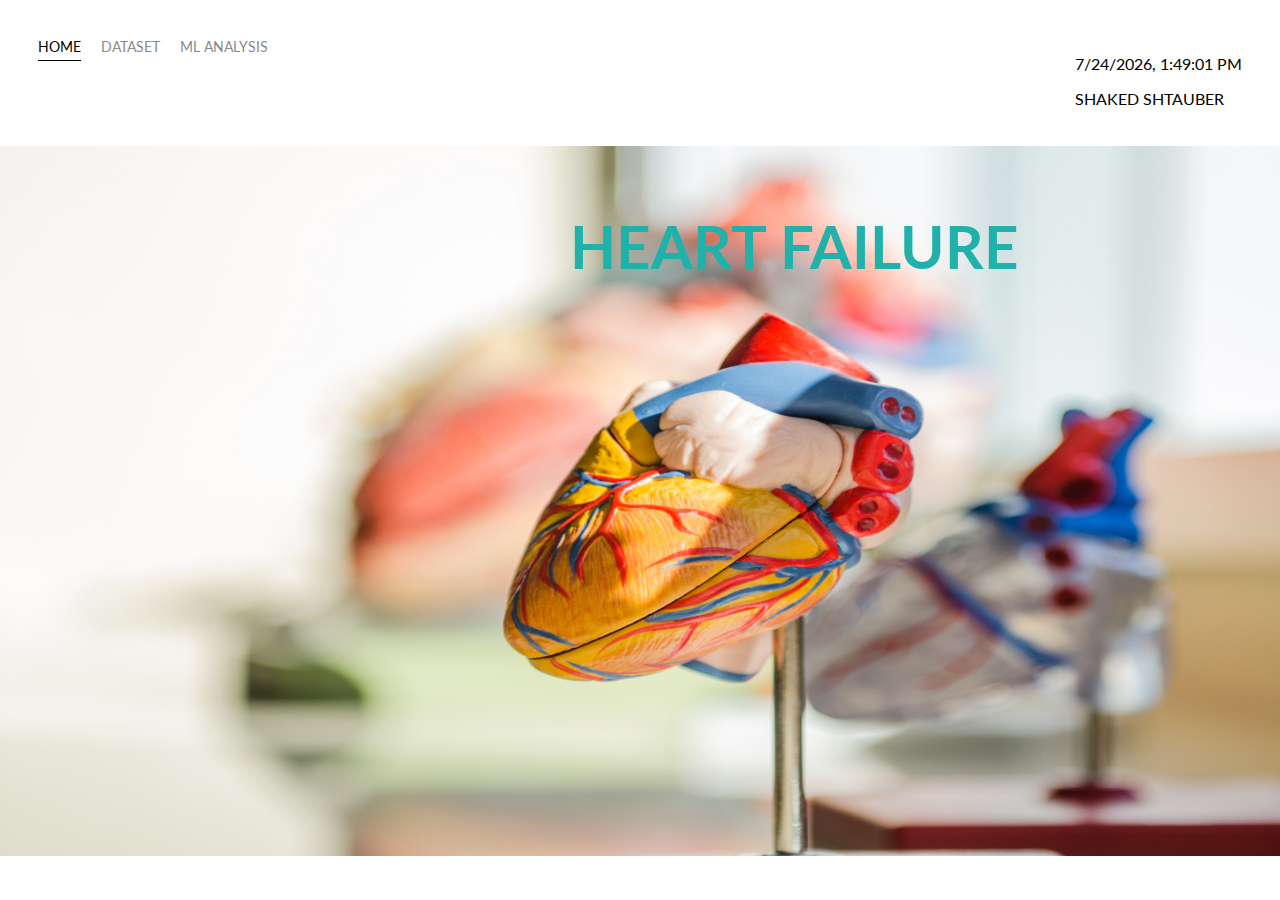
==== index.html @ 77376d3d "adding changed files" ====
<!DOCTYPE html>
<html lang='en'>

<head>
  <meta charset='UTF-8'>
  <title>Heart Failure Analysis</title>
  <link href="https://fonts.googleapis.com/css?family=Lato" rel="stylesheet">
  <link rel="stylesheet" href="styles.css">
</head>
<body>
  <div class="container">
    <div class="nav-wrapper">
      <div class="left-side">
        <div class="nav-link-wrapper active-nav-link">
          <a href="index.html">Home</a>
        </div>
        <div class="nav-link-wrapper">
          <a href="hf_dash.html">Dataset</a>
        </div>
        <div class="nav-link-wrapper ">
          <a href="ml.html">ML ANALYSIS</a>
        </div>
      </div>

      <div class="right-side">
        <p> <span id="datetime"></span></p>

        <script>
          var dt = new Date();
          document.getElementById("datetime").innerHTML = dt.toLocaleString();
        </script>

        <div class="brand">
          SHAKED SHTAUBER
        </div>
      </div>
    </div>
  </div>  
  <style>
           
    .img {
          transition: .5s ease;
          backface-visibility: hidden;
        }
    .img h1{
       position: absolute;
       top: 170px;
       left:570px;
       color: lightseagreen;
       font-weight: bold;
       font-size: 60px;
      }
        
    .middle {
          transition: .5s ease;
          position: absolute;
          opacity: 0;
          top: 57%;
          left: 50%;
          transform: translate(-50%, -50%);
          -ms-transform: translate(-50%, -50%)
        }
        
    .hoverintro:hover .img {
          opacity: 0.3;
        }
        
    .hoverintro:hover .middle {
          opacity: 1;
        }
        
  </style>
  <div class="hoverintro">
    <div class="img">
      <h1>HEART FAILURE</h1>
      <img src="images/heart.jpg" alt="" width="1500" height="710">
    </div>
    <div class="middle">
      <div class="intro">
        <p>
          Cardiovascular diseases (CVDs) are the number one cause of death globally, taking an estimated 17.9 million lives each year, 
          which accounts for 31% of all deaths worlwide.<br>
          Heart failure is a common occurance caused by CVDs, the dataset displayed contains 12 features to help predict mortality by heart failure.

        </p>
        <p>
          Most cardiovascular diseases can be prevented by addressing behavioural risk factors such as tobacco use, 
          physical inactivity, harmful use of alcohol, unhealthy diet and obesity using population-wide strategies.
        </p>
        <p>
          People with cardiovascular disease or high risk (due to the presence of one or more risk factors such as hypertension, <br>
          diabetes, hyperlipidaemia or already established disease) need early detection and management wherein a machine learning model can be of great help.<br>
        </p>
      </div>
    </div>
  </div>
 
</body>
</html>
---- styles.css ----
body {
    font-family: "Lato", sans-serif;
    margin: 0px;
  }
  
  .container {
    display: grid;
    grid-template-columns: 1fr;
  }
  
  .nav-wrapper {
    display: flex;
    justify-content: space-between;
    padding: 38px;
  }
  
  .left-side {
    display: flex;
  }
  
  .nav-wrapper > .left-side > div {
    margin-right: 20px;
    text-transform: uppercase;
    font-size: 0.9rem;
  }
  
  .nav-link-wrapper {
    height: 22px;
    border-bottom: 1px solid transparent;
    transition: border-bottom 0.5s;
  }
  
  .active-nav-link {
    border-bottom: 1px solid black;
  }
  
  .active-nav-link a {
    color: black !important;
  }
  
  .nav-link-wrapper a {
    color: #8a8a8a;
    text-decoration: none;
    transition: color 0.5s;
  }
  
  .nav-link-wrapper:hover {
    border-bottom: 1px solid black;
  }
  
  .nav-link-wrapper a:hover {
    color: black;
  }
  .center{
    text-align: center;
  }

  .contact-wrapper{
    margin-left: 250px;
  }
  
  .intro h2{
    color: lightseagreen;
}
.intro{
  font-size: large;
  font-weight: bold;
  line-height: 30px;
  text-align: center;
}
.dashboard-header{
  text-align: center;
  color: lightseagreen;
  left: 80px;
}
.dashboard h1{
  color: lightseagreen;
  font-weight: bold;
  line-height: 30px;
  text-align: center;
}

.mlintro h1{
  color: lightseagreen;
  font-weight: bold;
}
.mlintro{
  position: absolute;
  line-height: 30px;
  font-size: larger;
  text-align: center;
  font-weight: bold;
  top: 200px;
  padding-left: 150px;
}

.cluster h2{
  color: lightseagreen;
  font-weight: bold;
}
.cluster{
  padding-left: 40px;
}

.mlpic{
  opacity: 0.4;
}

.supervised h2{
  color: lightseagreen;
  font-weight: bold;
}
.supervised{
 
  padding-left: 40px;
}
.conclusion{
  font-weight: bold;
  line-height: 30px;
  text-align: center;
}
.conclusion h1{
  color: lightseagreen;
  font-weight: bold;
}
.map{
  text-align:center;
}
.map h2{
  color: lightseagreen;
  font-weight: bold;
}
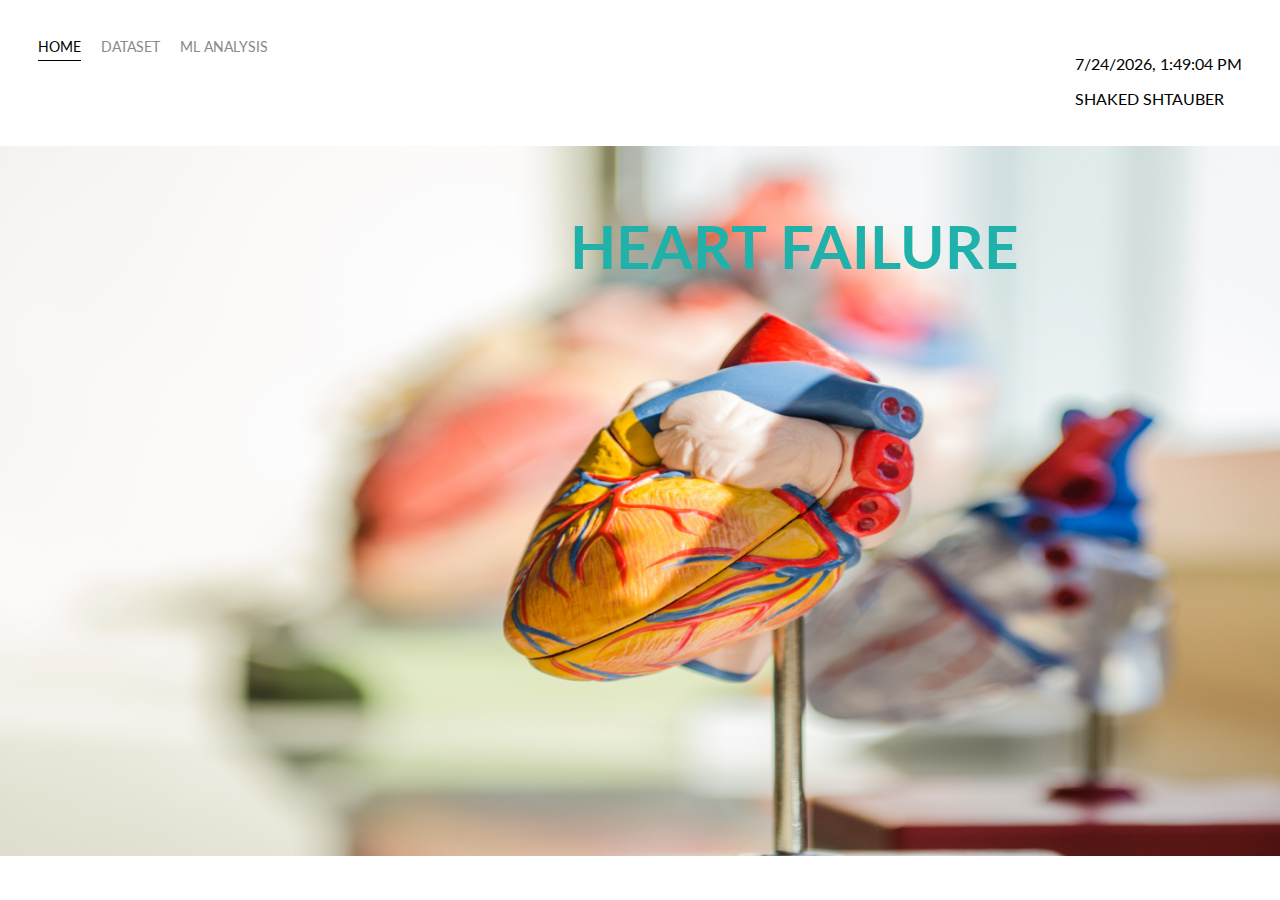
==== commit a323d8c5: "Add files via upload" ====
--- a/index.html
+++ b/index.html
@@ -1,99 +1,99 @@
-<!DOCTYPE html>
-<html lang='en'>
-
-<head>
-  <meta charset='UTF-8'>
-  <title>Heart Failure Analysis</title>
-  <link href="https://fonts.googleapis.com/css?family=Lato" rel="stylesheet">
-  <link rel="stylesheet" href="styles.css">
-</head>
-<body>
-  <div class="container">
-    <div class="nav-wrapper">
-      <div class="left-side">
-        <div class="nav-link-wrapper active-nav-link">
-          <a href="index.html">Home</a>
-        </div>
-        <div class="nav-link-wrapper">
-          <a href="hf_dash.html">Dataset</a>
-        </div>
-        <div class="nav-link-wrapper ">
-          <a href="ml.html">ML ANALYSIS</a>
-        </div>
-      </div>
-
-      <div class="right-side">
-        <p> <span id="datetime"></span></p>
-
-        <script>
-          var dt = new Date();
-          document.getElementById("datetime").innerHTML = dt.toLocaleString();
-        </script>
-
-        <div class="brand">
-          SHAKED SHTAUBER
-        </div>
-      </div>
-    </div>
-  </div>  
-  <style>
-           
-    .img {
-          transition: .5s ease;
-          backface-visibility: hidden;
-        }
-    .img h1{
-       position: absolute;
-       top: 170px;
-       left:570px;
-       color: lightseagreen;
-       font-weight: bold;
-       font-size: 60px;
-      }
-        
-    .middle {
-          transition: .5s ease;
-          position: absolute;
-          opacity: 0;
-          top: 57%;
-          left: 50%;
-          transform: translate(-50%, -50%);
-          -ms-transform: translate(-50%, -50%)
-        }
-        
-    .hoverintro:hover .img {
-          opacity: 0.3;
-        }
-        
-    .hoverintro:hover .middle {
-          opacity: 1;
-        }
-        
-  </style>
-  <div class="hoverintro">
-    <div class="img">
-      <h1>HEART FAILURE</h1>
-      <img src="images/heart.jpg" alt="" width="1500" height="710">
-    </div>
-    <div class="middle">
-      <div class="intro">
-        <p>
-          Cardiovascular diseases (CVDs) are the number one cause of death globally, taking an estimated 17.9 million lives each year, 
-          which accounts for 31% of all deaths worlwide.<br>
-          Heart failure is a common occurance caused by CVDs, the dataset displayed contains 12 features to help predict mortality by heart failure.
-
-        </p>
-        <p>
-          Most cardiovascular diseases can be prevented by addressing behavioural risk factors such as tobacco use, 
-          physical inactivity, harmful use of alcohol, unhealthy diet and obesity using population-wide strategies.
-        </p>
-        <p>
-          People with cardiovascular disease or high risk (due to the presence of one or more risk factors such as hypertension, <br>
-          diabetes, hyperlipidaemia or already established disease) need early detection and management wherein a machine learning model can be of great help.<br>
-        </p>
-      </div>
-    </div>
-  </div>
- 
-</body>
+<!DOCTYPE html>
+<html lang='en'>
+
+<head>
+  <meta charset='UTF-8'>
+  <title>Heart Failure Analysis</title>
+  <link href="https://fonts.googleapis.com/css?family=Lato" rel="stylesheet">
+  <link rel="stylesheet" href="styles.css">
+</head>
+<body>
+  <div class="container">
+    <div class="nav-wrapper">
+      <div class="left-side">
+        <div class="nav-link-wrapper active-nav-link">
+          <a href="index.html">Home</a>
+        </div>
+        <div class="nav-link-wrapper">
+          <a href="hf_dash.html">Dataset</a>
+        </div>
+        <div class="nav-link-wrapper ">
+          <a href="ml.html">ML ANALYSIS</a>
+        </div>
+      </div>
+
+      <div class="right-side">
+        <p> <span id="datetime"></span></p>
+
+        <script>
+          var dt = new Date();
+          document.getElementById("datetime").innerHTML = dt.toLocaleString();
+        </script>
+
+        <div class="brand">
+          SHAKED SHTAUBER
+        </div>
+      </div>
+    </div>
+  </div>  
+  <style>
+           
+    .img {
+          transition: .5s ease;
+          backface-visibility: hidden;
+        }
+    .img h1{
+       position: absolute;
+       top: 170px;
+       left:570px;
+       color: lightseagreen;
+       font-weight: bold;
+       font-size: 60px;
+      }
+        
+    .middle {
+          transition: .5s ease;
+          position: absolute;
+          opacity: 0;
+          top: 57%;
+          left: 50%;
+          transform: translate(-50%, -50%);
+          -ms-transform: translate(-50%, -50%)
+        }
+        
+    .hoverintro:hover .img {
+          opacity: 0.3;
+        }
+        
+    .hoverintro:hover .middle {
+          opacity: 1;
+        }
+        
+  </style>
+  <div class="hoverintro">
+    <div class="img">
+      <h1>HEART FAILURE</h1>
+      <img src="images/heart.jpg" alt="" width="1500" height="710">
+    </div>
+    <div class="middle">
+      <div class="intro-index">
+        <p>
+          Cardiovascular diseases (CVDs) are the number one cause of death globally, taking an estimated 17.9 million lives each year, 
+          which accounts for 31% of all deaths worlwide.<br>
+          Heart failure is a common occurance caused by CVDs, the dataset displayed contains 12 features to help predict mortality by heart failure.
+
+        </p>
+        <p>
+          Most cardiovascular diseases can be prevented by addressing behavioural risk factors such as tobacco use, 
+          physical inactivity, harmful use of alcohol, unhealthy diet and obesity using population-wide strategies.
+        </p>
+        <p>
+          People with cardiovascular disease or high risk (due to the presence of one or more risk factors such as hypertension,
+          diabetes, hyperlipidaemia or already established disease) <br>need early detection and management wherein a machine learning model can be of great help.<br>
+        </p>
+      </div>
+    </div>
+  </div>
+ 
+</body>
 </html>--- a/styles.css
+++ b/styles.css
@@ -1,132 +1,136 @@
-body {
-    font-family: "Lato", sans-serif;
-    margin: 0px;
-  }
-  
-  .container {
-    display: grid;
-    grid-template-columns: 1fr;
-  }
-  
-  .nav-wrapper {
-    display: flex;
-    justify-content: space-between;
-    padding: 38px;
-  }
-  
-  .left-side {
-    display: flex;
-  }
-  
-  .nav-wrapper > .left-side > div {
-    margin-right: 20px;
-    text-transform: uppercase;
-    font-size: 0.9rem;
-  }
-  
-  .nav-link-wrapper {
-    height: 22px;
-    border-bottom: 1px solid transparent;
-    transition: border-bottom 0.5s;
-  }
-  
-  .active-nav-link {
-    border-bottom: 1px solid black;
-  }
-  
-  .active-nav-link a {
-    color: black !important;
-  }
-  
-  .nav-link-wrapper a {
-    color: #8a8a8a;
-    text-decoration: none;
-    transition: color 0.5s;
-  }
-  
-  .nav-link-wrapper:hover {
-    border-bottom: 1px solid black;
-  }
-  
-  .nav-link-wrapper a:hover {
-    color: black;
-  }
-  .center{
-    text-align: center;
-  }
-
-  .contact-wrapper{
-    margin-left: 250px;
-  }
-  
-  .intro h2{
-    color: lightseagreen;
-}
-.intro{
-  font-size: large;
-  font-weight: bold;
-  line-height: 30px;
-  text-align: center;
-}
-.dashboard-header{
-  text-align: center;
-  color: lightseagreen;
-  left: 80px;
-}
-.dashboard h1{
-  color: lightseagreen;
-  font-weight: bold;
-  line-height: 30px;
-  text-align: center;
-}
-
-.mlintro h1{
-  color: lightseagreen;
-  font-weight: bold;
-}
-.mlintro{
-  position: absolute;
-  line-height: 30px;
-  font-size: larger;
-  text-align: center;
-  font-weight: bold;
-  top: 200px;
-  padding-left: 150px;
-}
-
-.cluster h2{
-  color: lightseagreen;
-  font-weight: bold;
-}
-.cluster{
-  padding-left: 40px;
-}
-
-.mlpic{
-  opacity: 0.4;
-}
-
-.supervised h2{
-  color: lightseagreen;
-  font-weight: bold;
-}
-.supervised{
- 
-  padding-left: 40px;
-}
-.conclusion{
-  font-weight: bold;
-  line-height: 30px;
-  text-align: center;
-}
-.conclusion h1{
-  color: lightseagreen;
-  font-weight: bold;
-}
-.map{
-  text-align:center;
-}
-.map h2{
-  color: lightseagreen;
-  font-weight: bold;
-}+body {
+    font-family: "Lato", sans-serif;
+    margin: 0px;
+  }
+  
+  .container {
+    display: grid;
+    grid-template-columns: 1fr;
+  }
+  
+  .nav-wrapper {
+    display: flex;
+    justify-content: space-between;
+    padding: 38px;
+  }
+  
+  .left-side {
+    display: flex;
+  }
+  
+  .nav-wrapper > .left-side > div {
+    margin-right: 20px;
+    text-transform: uppercase;
+    font-size: 0.9rem;
+  }
+  
+  .nav-link-wrapper {
+    height: 22px;
+    border-bottom: 1px solid transparent;
+    transition: border-bottom 0.5s;
+  }
+  
+  .active-nav-link {
+    border-bottom: 1px solid black;
+  }
+  
+  .active-nav-link a {
+    color: black !important;
+  }
+  
+  .nav-link-wrapper a {
+    color: #8a8a8a;
+    text-decoration: none;
+    transition: color 0.5s;
+  }
+  
+  .nav-link-wrapper:hover {
+    border-bottom: 1px solid black;
+  }
+  
+  .nav-link-wrapper a:hover {
+    color: black;
+  }
+  .center{
+    text-align: center;
+  }
+
+  .contact-wrapper{
+    margin-left: 250px;
+  }
+  .intro-index{
+    text-align: center;
+    font-weight: bold;
+    font-size: larger;
+    line-height: 30px;
+  }
+  
+  .intro h2{
+    color: lightseagreen;
+    font-weight: bold;
+}
+.intro{
+  font-size: larger;
+  padding-left: 40px;
+  line-height: 30px;
+}
+.dashboard-header{
+  text-align: center;
+  color: lightseagreen;
+  left: 80px;
+  font-weight: bold;
+  line-height: 30px;
+  font-size: larger;
+}
+.insights h1{
+  color: lightseagreen;
+}
+.insights{
+  font-size: large;
+  padding-left: 40px;
+  line-height: 30px;
+}
+.map{
+  text-align:center;
+  font-size: larger;
+}
+.map h2{
+  color: lightseagreen;
+  font-weight: bold;
+}
+
+.mlintro h1{
+  color: lightseagreen;
+  font-weight: bold;
+}
+.mlintro{
+  position: absolute;
+  line-height: 30px;
+  font-size: larger;
+  text-align: center;
+  font-weight: bold;
+  top: 200px;
+  padding-left: 150px;
+}
+
+.cluster h2{
+  color: lightseagreen;
+  font-weight: bold;
+}
+.cluster{
+  padding-left: 40px;
+  font-size: larger;
+}
+
+.mlpic{
+  opacity: 0.4;
+}
+
+.supervised h2{
+  color: lightseagreen;
+  font-weight: bold;
+}
+.supervised{
+  padding-left: 40px;
+  font-size: larger;
+}
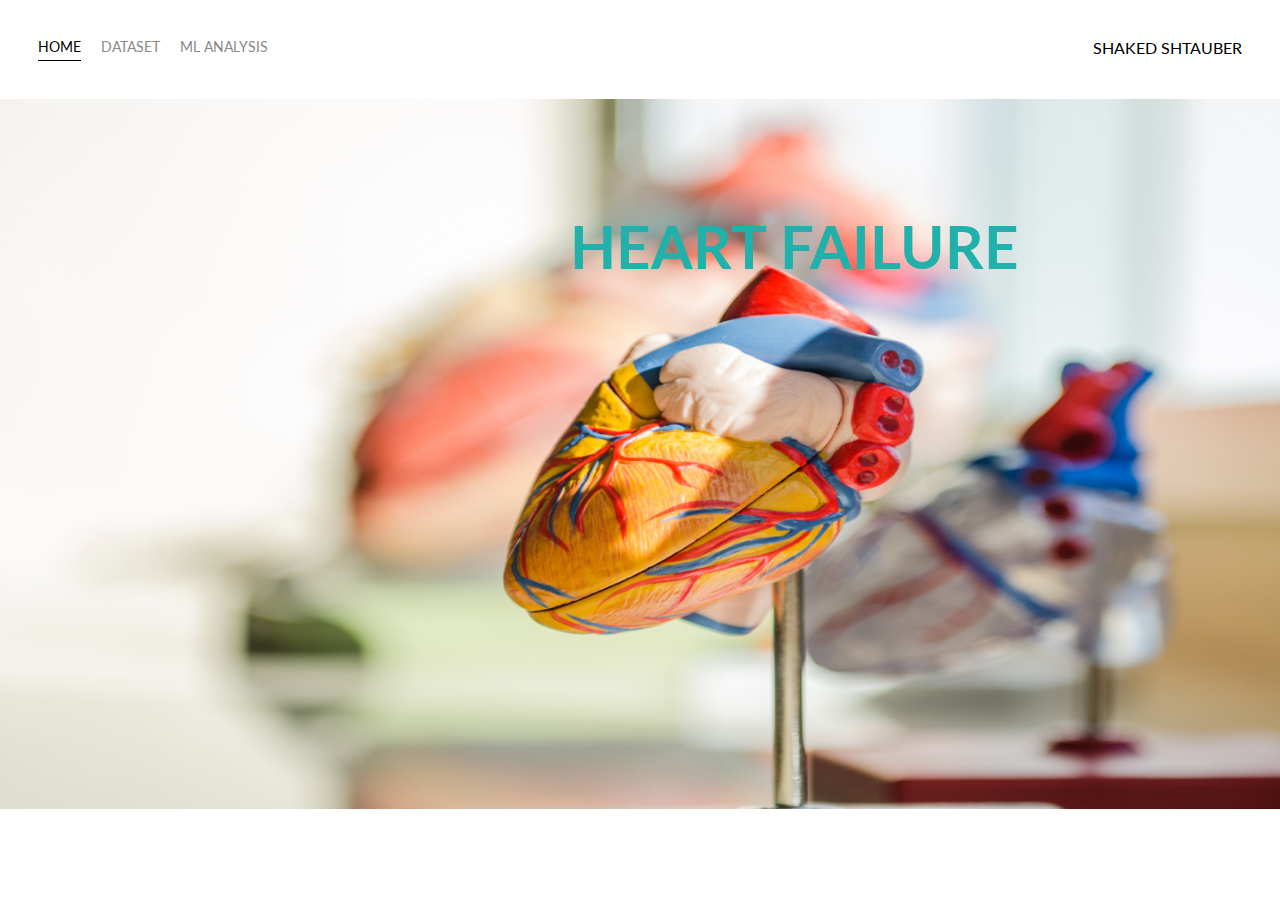
==== commit 3733828a: "Add files via upload" ====
--- a/index.html
+++ b/index.html
@@ -23,13 +23,6 @@
       </div>
 
       <div class="right-side">
-        <p> <span id="datetime"></span></p>
-
-        <script>
-          var dt = new Date();
-          document.getElementById("datetime").innerHTML = dt.toLocaleString();
-        </script>
-
         <div class="brand">
           SHAKED SHTAUBER
         </div>
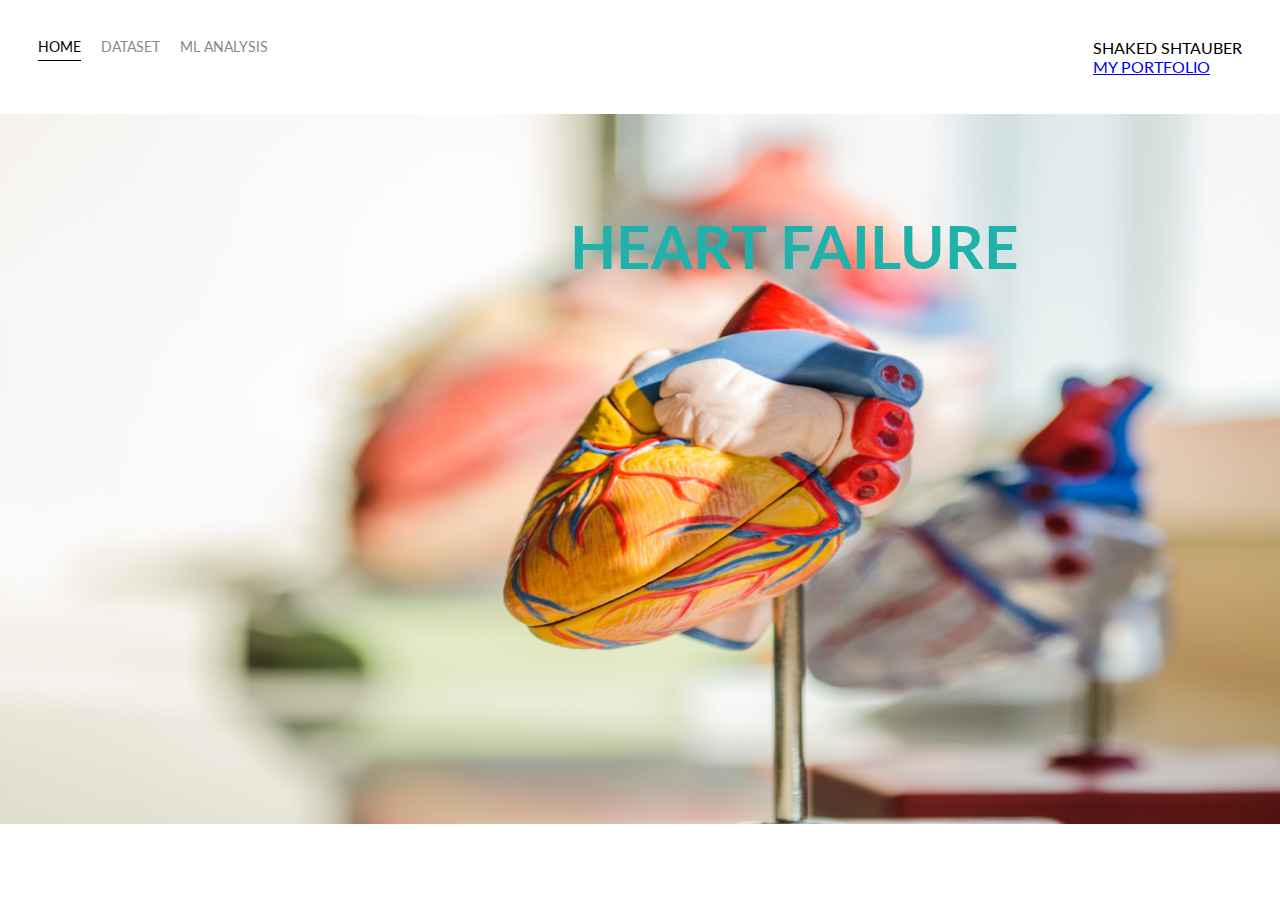
==== commit aee300f4: "Add files via upload" ====
--- a/index.html
+++ b/index.html
@@ -26,6 +26,7 @@
         <div class="brand">
           SHAKED SHTAUBER
         </div>
+        <a href="https://shakedrj.github.io/my_portfolio" >MY PORTFOLIO</a>
       </div>
     </div>
   </div>  
--- a/styles.css
+++ b/styles.css
@@ -109,7 +109,6 @@
   font-size: larger;
   text-align: center;
   font-weight: bold;
-  top: 200px;
   padding-left: 150px;
 }
 
@@ -120,12 +119,8 @@
 .cluster{
   padding-left: 40px;
   font-size: larger;
+  padding-top: 560px;
 }
-
-.mlpic{
-  opacity: 0.4;
-}
-
 .supervised h2{
   color: lightseagreen;
   font-weight: bold;
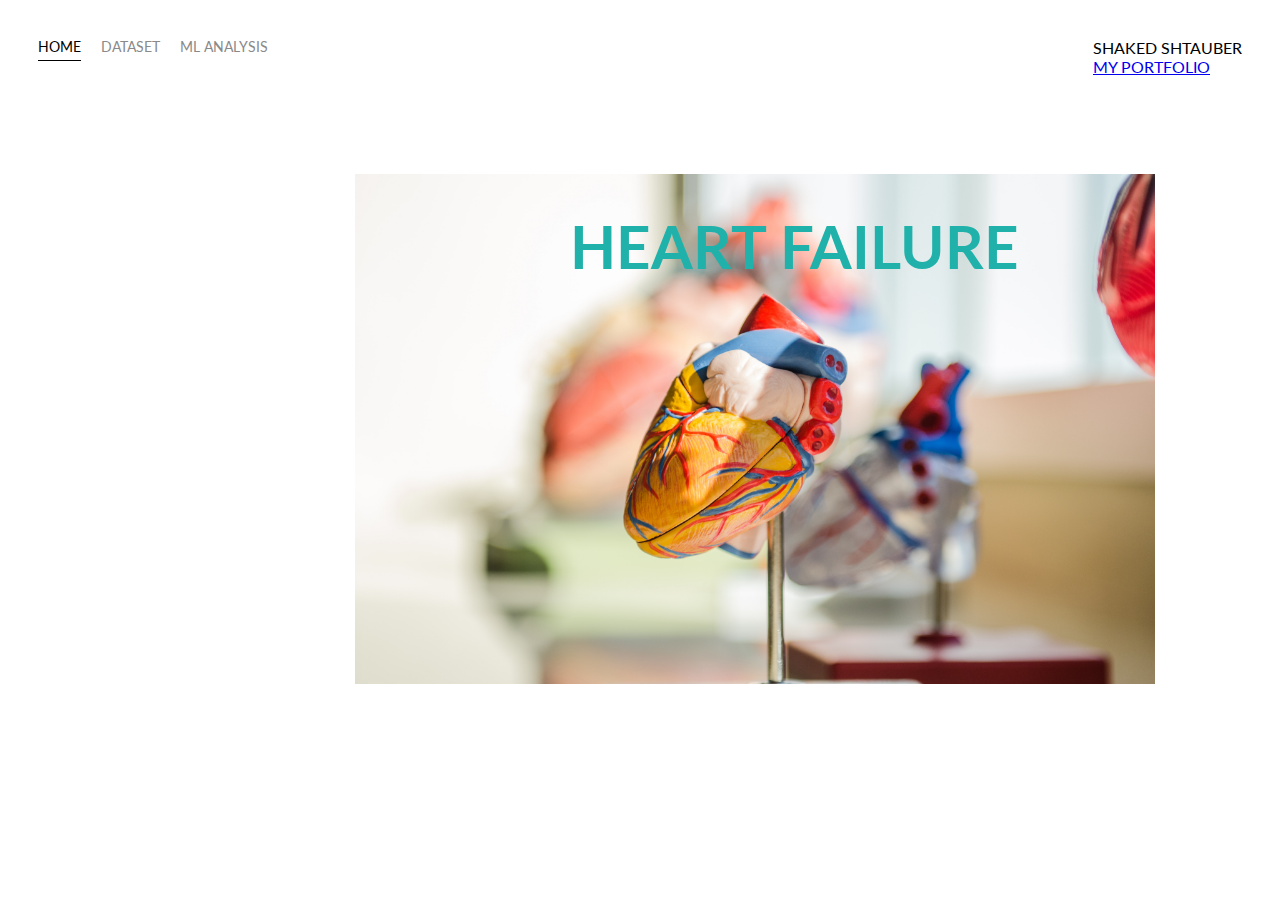
==== commit 5a9c35b9: "Add files via upload" ====
--- a/index.html
+++ b/index.html
@@ -67,7 +67,7 @@
   <div class="hoverintro">
     <div class="img">
       <h1>HEART FAILURE</h1>
-      <img src="images/heart.jpg" alt="" width="1500" height="710">
+      <img src="images/heart.jpg" alt="" width="800" height="510">
     </div>
     <div class="middle">
       <div class="intro-index">
--- a/styles.css
+++ b/styles.css
@@ -129,3 +129,7 @@
   padding-left: 40px;
   font-size: larger;
 }
+.img{
+  padding-top: 60px;
+  padding-left: 355px;
+}
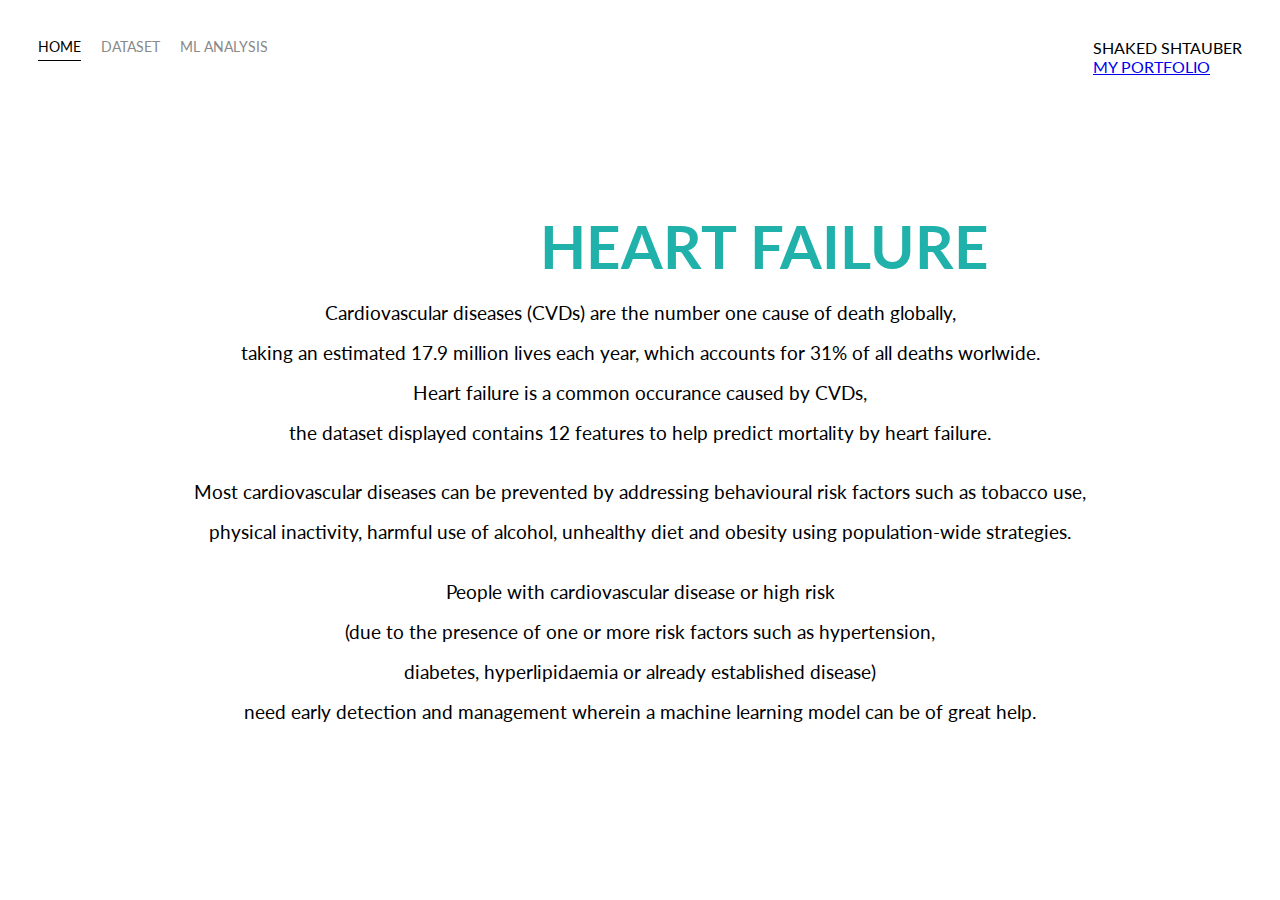
==== commit 7cc4615a: "Add files via upload" ====
--- a/index.html
+++ b/index.html
@@ -30,62 +30,25 @@
       </div>
     </div>
   </div>  
-  <style>
-           
-    .img {
-          transition: .5s ease;
-          backface-visibility: hidden;
-        }
-    .img h1{
-       position: absolute;
-       top: 170px;
-       left:570px;
-       color: lightseagreen;
-       font-weight: bold;
-       font-size: 60px;
-      }
-        
-    .middle {
-          transition: .5s ease;
-          position: absolute;
-          opacity: 0;
-          top: 57%;
-          left: 50%;
-          transform: translate(-50%, -50%);
-          -ms-transform: translate(-50%, -50%)
-        }
-        
-    .hoverintro:hover .img {
-          opacity: 0.3;
-        }
-        
-    .hoverintro:hover .middle {
-          opacity: 1;
-        }
-        
-  </style>
-  <div class="hoverintro">
-    <div class="img">
-      <h1>HEART FAILURE</h1>
-      <img src="images/heart.jpg" alt="" width="800" height="510">
-    </div>
-    <div class="middle">
-      <div class="intro-index">
-        <p>
-          Cardiovascular diseases (CVDs) are the number one cause of death globally, taking an estimated 17.9 million lives each year, 
-          which accounts for 31% of all deaths worlwide.<br>
-          Heart failure is a common occurance caused by CVDs, the dataset displayed contains 12 features to help predict mortality by heart failure.
+  <div class="header">
+    <h1>HEART FAILURE</h1>
+  </div>
+  <div class="middle">
+    <div class="intro-index">
+      <p>
+        Cardiovascular diseases (CVDs) are the number one cause of death globally,<br> taking an estimated 17.9 million lives each year,
+        which accounts for 31% of all deaths worlwide.<br>
+        Heart failure is a common occurance caused by CVDs,<br> the dataset displayed contains 12 features to help predict mortality by heart failure.
 
-        </p>
-        <p>
-          Most cardiovascular diseases can be prevented by addressing behavioural risk factors such as tobacco use, 
-          physical inactivity, harmful use of alcohol, unhealthy diet and obesity using population-wide strategies.
-        </p>
-        <p>
-          People with cardiovascular disease or high risk (due to the presence of one or more risk factors such as hypertension,
-          diabetes, hyperlipidaemia or already established disease) <br>need early detection and management wherein a machine learning model can be of great help.<br>
-        </p>
-      </div>
+      </p>
+      <p>
+        Most cardiovascular diseases can be prevented by addressing behavioural risk factors such as tobacco use,<br> 
+        physical inactivity, harmful use of alcohol, unhealthy diet and obesity using population-wide strategies.
+      </p>
+      <p>
+        People with cardiovascular disease or high risk <br>(due to the presence of one or more risk factors such as hypertension,<br>
+        diabetes, hyperlipidaemia or already established disease) <br>need early detection and management wherein a machine learning model can be of great help.<br>
+      </p>
     </div>
   </div>
  
--- a/styles.css
+++ b/styles.css
@@ -60,10 +60,19 @@
   }
   .intro-index{
     text-align: center;
+    font-size: larger;
+    line-height: 40px;
+    padding-top: 160px;
+  }
+  .header{
+    position: absolute;
+    top: 170px;
+    left:540px;
+    color: lightseagreen;
     font-weight: bold;
-    font-size: larger;
-    line-height: 30px;
-  }
+    font-size: 30px;
+   }
+  
   
   .intro h2{
     color: lightseagreen;
@@ -129,7 +138,3 @@
   padding-left: 40px;
   font-size: larger;
 }
-.img{
-  padding-top: 60px;
-  padding-left: 355px;
-}
